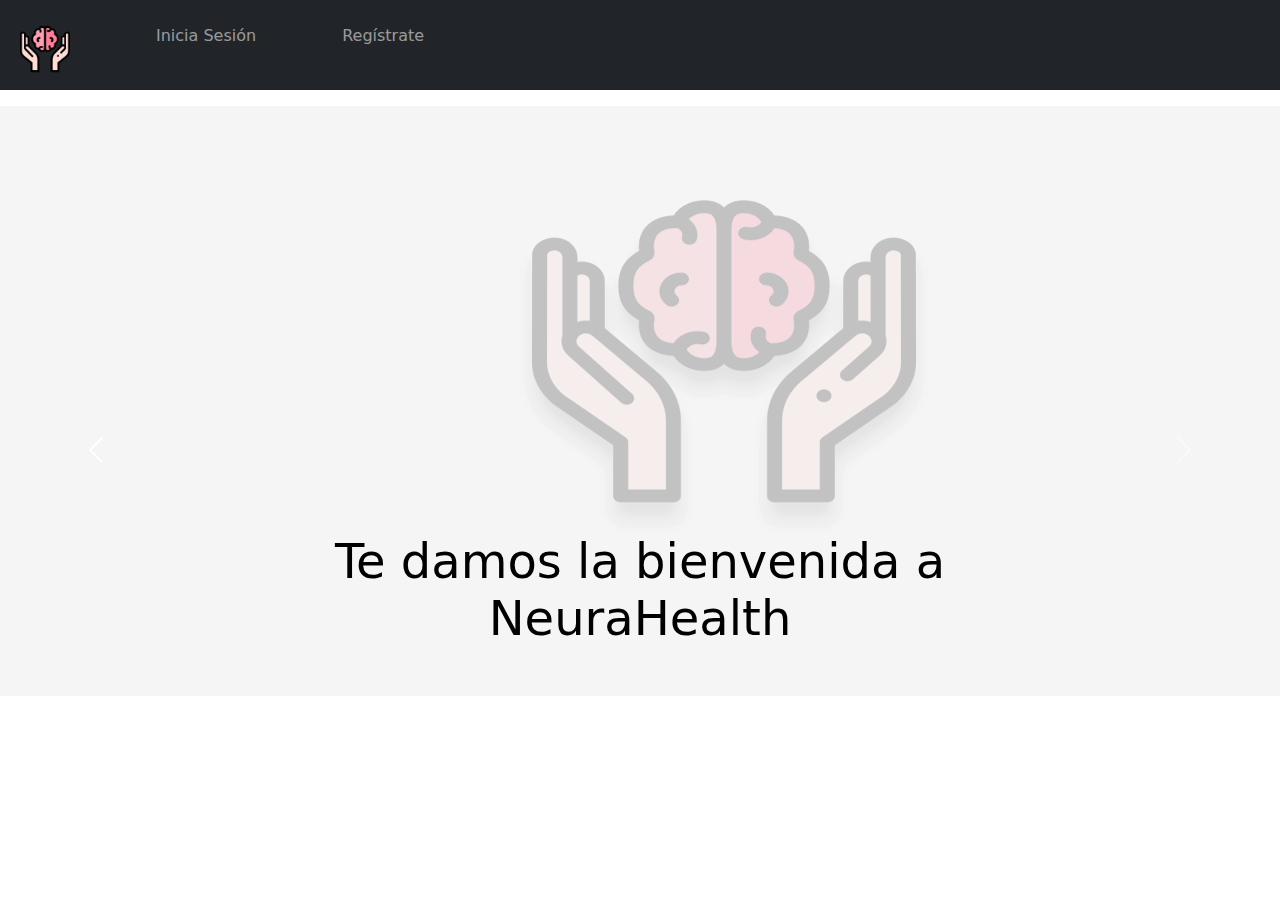
==== src/main/resources/static/index.html @ 0e4120ea "Añadido_LLamadaaApiJS_29deAbril" ====
<!DOCTYPE html>
<html lang="en">
<head>
    <meta charset="UTF-8">
    <title>NeuraHealth</title>
    <link rel="stylesheet" href="css/mystyle.css">
    <link href="https://cdn.jsdelivr.net/npm/bootstrap@5.1.3/dist/css/bootstrap.min.css" rel="stylesheet">
    <script src="https://cdn.jsdelivr.net/npm/bootstrap@5.1.3/dist/js/bootstrap.bundle.min.js"></script>
</head>
<script src="js/llamadaApi.js"></script>
<body onLoad="llamadaApi();">
    <nav class="navbar navbar-expand-sm bg-dark navbar-dark pt-3">
        <div class="container-fluid">
            <ul class="navbar-nav">
                <li class="nav-item">
                    <a class="nav-link" href="index.html">
                        <img src="images/salud-mental.png" alt="Dispute Bills" style="width:50px;">
                    </a>
                </li>
                <li class="nav-item" style="margin-left:70px">
                    <a class="nav-link" href="inicio.html">Inicia Sesión</a>
                </li>
                <li class="nav-item" style="margin-left:70px">
                    <a class="nav-link" href="registro.html">Regístrate</a>
                </li>
            </ul>
        </div>
    </nav>

    <div>
        <p id="frase" style="color:red;"></p>
    </div>

    <div>
        <div id="demo" class="carousel slide" data-bs-ride="carousel">
            <div class="carousel-inner">
                <div class="carousel-item active">
                    <img src="images/carous1.png">
                    <div class="carousel-caption" style="color:black">
                        <h3 class="display-5">Te damos la bienvenida a NeuraHealth</h3>

                    </div>
                </div>
                <div class="carousel-item">
                    <img src="images/carous1.png">
                </div>
            </div>
        </div>
        <button class="carousel-control-prev" type="button" data-bs-target="#demo" data-bs-slide="prev">
            <span class="carousel-control-prev-icon"></span>
        </button>
        <button class="carousel-control-next" type="button" data-bs-target="#demo" data-bs-slide="next">
            <span class="carousel-control-next-icon"></span>
        </button>



    </div>
    <br>
    <br>

</body>
</html>
---- src/main/resources/static/css/mystyle.css ----
.button {
              background-color: #B87ABA; /* ROSA */
              border: none;
              color: white;
              padding: 16px 32px;
              text-align: center;
              text-decoration: none;
              display: inline-block;
              font-size: 16px;
              margin: 4px 2px;
              transition-duration: 0.4s;
              cursor: pointer;
            }

            .button:hover {
                background-color: white;
                color: #B87ABA;
            }
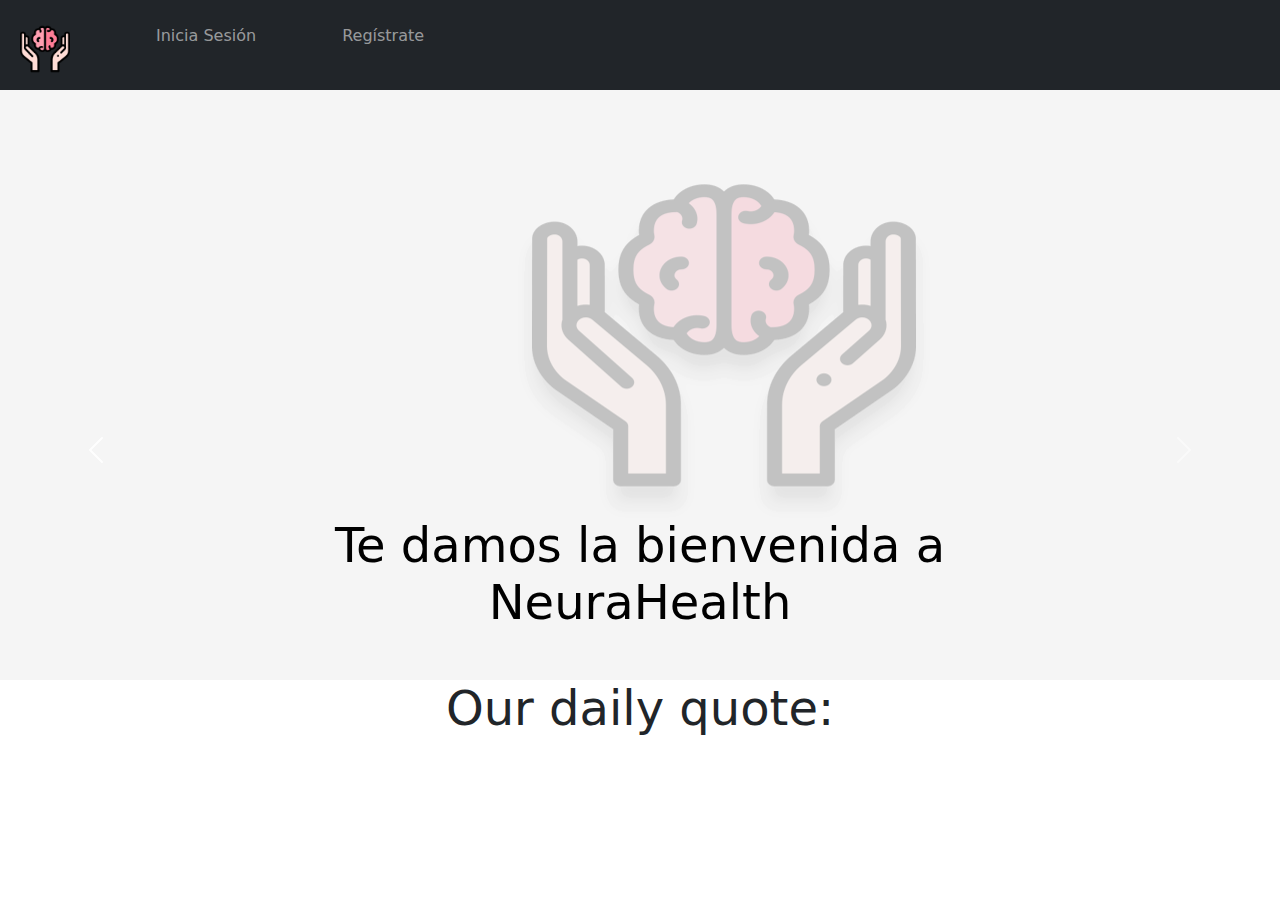
==== commit 598b4d33: "Añadido_LLamadaApiJS_29Abril" ====
--- a/src/main/resources/static/index.html
+++ b/src/main/resources/static/index.html
@@ -27,9 +27,7 @@
         </div>
     </nav>
 
-    <div>
-        <p id="frase" style="color:red;"></p>
-    </div>
+
 
     <div>
         <div id="demo" class="carousel slide" data-bs-ride="carousel">
@@ -53,6 +51,12 @@
             <span class="carousel-control-next-icon"></span>
         </button>
 
+        <div>
+            <h6 style="text-align:center;" class="display-5">Our daily quote:</h6>
+            <p style="text-align:center; color:grey" id="frase"></p>
+            <p style="text-align:center; color:grey" id="autor"></p>
+        </div>
+
 
 
     </div>
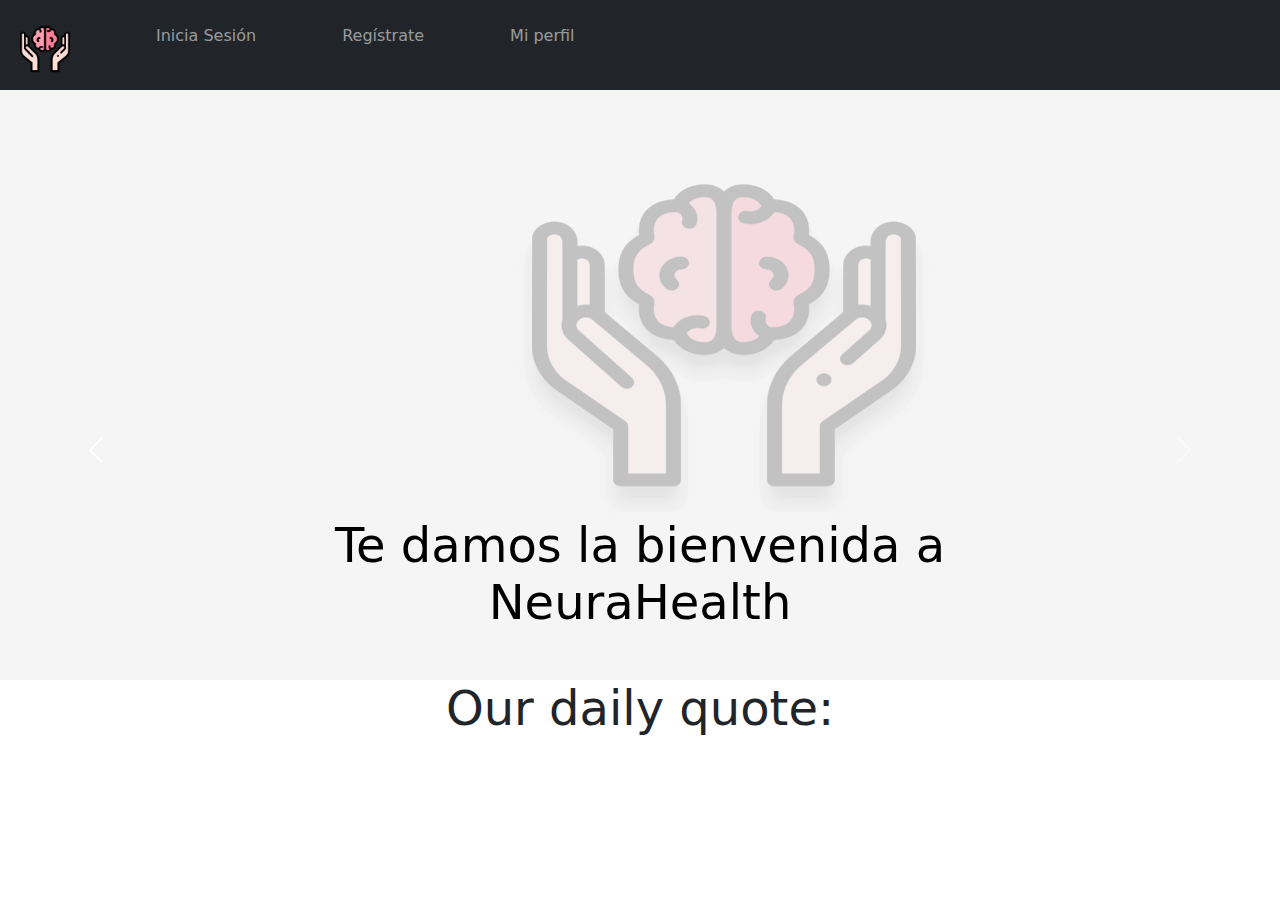
==== commit 6682bb91: "Añadido_CambiarPerfil_NoTerminado_4Mayo" ====
--- a/src/main/resources/static/index.html
+++ b/src/main/resources/static/index.html
@@ -22,6 +22,9 @@
                 </li>
                 <li class="nav-item" style="margin-left:70px">
                     <a class="nav-link" href="registro.html">Regístrate</a>
+                </li>
+                <li class="nav-item" style="margin-left:70px">
+                    <a class="nav-link" href="cambiarDataPerfil.html">Mi perfil</a>
                 </li>
             </ul>
         </div>
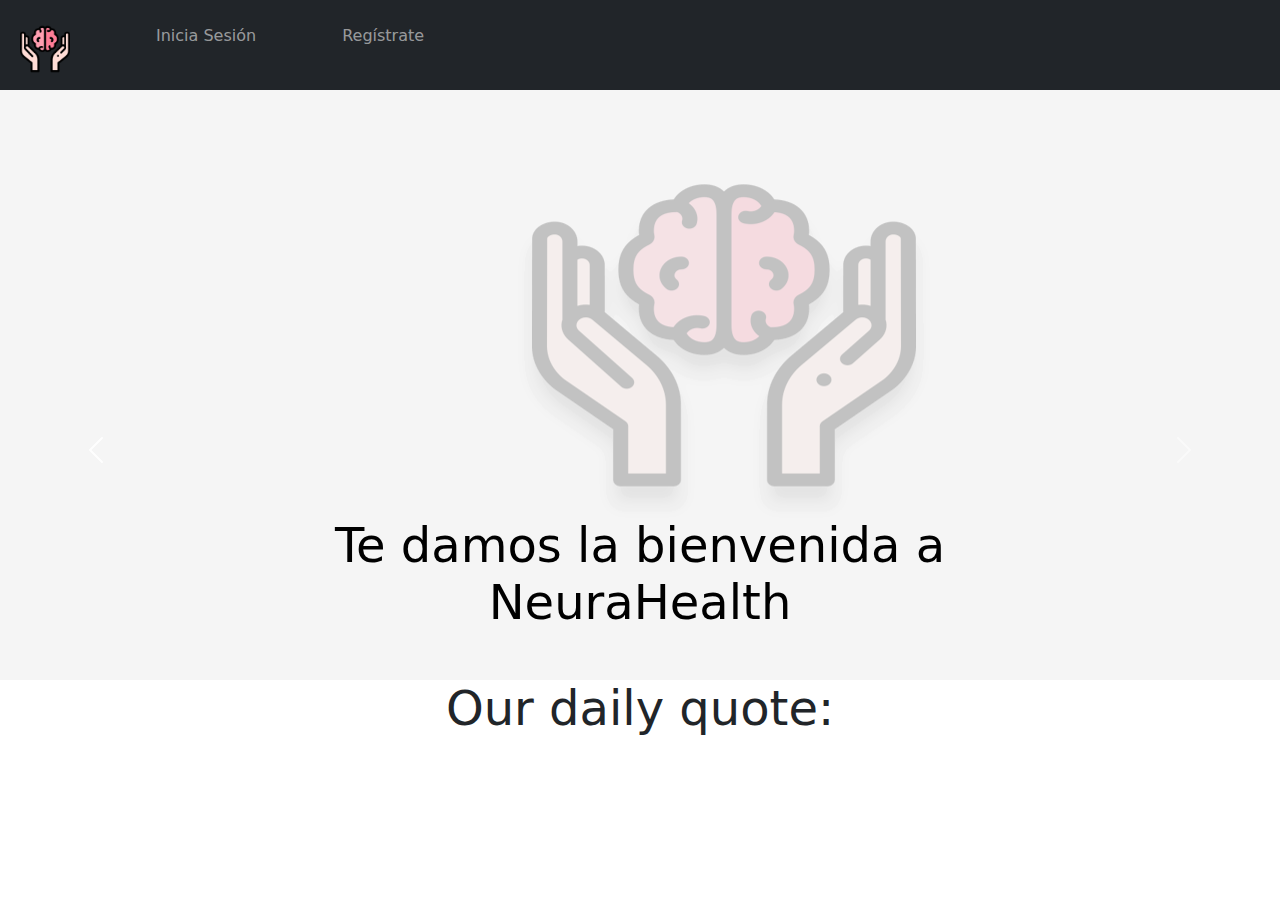
==== commit 63220086: "Index de Usuario + Avances Calendario" ====
--- a/src/main/resources/static/index.html
+++ b/src/main/resources/static/index.html
@@ -23,9 +23,12 @@
                 <li class="nav-item" style="margin-left:70px">
                     <a class="nav-link" href="registro.html">Regístrate</a>
                 </li>
-                <li class="nav-item" style="margin-left:70px">
+                <!--<li class="nav-item" style="margin-left:70px">
                     <a class="nav-link" href="cambiarDataPerfil.html">Mi perfil</a>
                 </li>
+                <li class="nav-item" style="margin-left:70px">
+                    <a class="nav-link" href="usercalendar.html">Mis calendarios</a>
+                </li>-->
             </ul>
         </div>
     </nav>
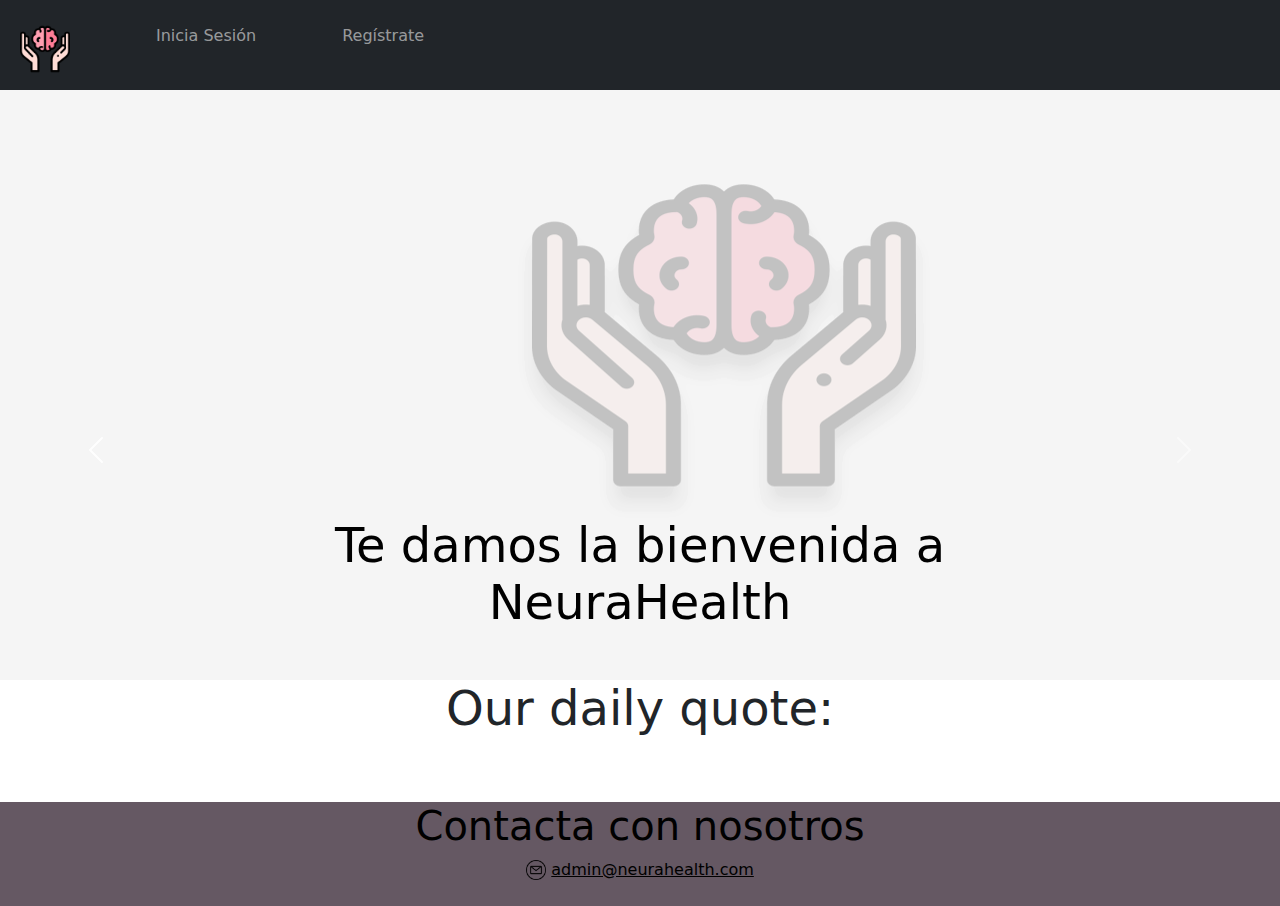
==== commit dc50a16b: "BUG registro.js arreglado" ====
--- a/src/main/resources/static/index.html
+++ b/src/main/resources/static/index.html
@@ -6,8 +6,9 @@
     <link rel="stylesheet" href="css/mystyle.css">
     <link href="https://cdn.jsdelivr.net/npm/bootstrap@5.1.3/dist/css/bootstrap.min.css" rel="stylesheet">
     <script src="https://cdn.jsdelivr.net/npm/bootstrap@5.1.3/dist/js/bootstrap.bundle.min.js"></script>
+    <script src="js/llamadaApi.js"></script>
 </head>
-<script src="js/llamadaApi.js"></script>
+
 <body onLoad="llamadaApi();">
     <nav class="navbar navbar-expand-sm bg-dark navbar-dark pt-3">
         <div class="container-fluid">
@@ -23,12 +24,6 @@
                 <li class="nav-item" style="margin-left:70px">
                     <a class="nav-link" href="registro.html">Regístrate</a>
                 </li>
-                <!--<li class="nav-item" style="margin-left:70px">
-                    <a class="nav-link" href="cambiarDataPerfil.html">Mi perfil</a>
-                </li>
-                <li class="nav-item" style="margin-left:70px">
-                    <a class="nav-link" href="usercalendar.html">Mis calendarios</a>
-                </li>-->
             </ul>
         </div>
     </nav>
@@ -64,10 +59,17 @@
         </div>
 
 
-
     </div>
     <br>
     <br>
-
+    <footer class="text-center" style="background-color: #655863">
+        <section>
+            <h3 class="display-6" style="color: black">Contacta con nosotros</h3>
+        </section>
+        <section>
+            <img width="20" height="20" src="images/email.png">
+            <a style="color: black" href="mailto:admin@neurahealth.com">admin@neurahealth.com</a>
+        </section><br>
+    </footer>
 </body>
 </html>--- a/src/main/resources/static/css/mystyle.css
+++ b/src/main/resources/static/css/mystyle.css
@@ -15,4 +15,15 @@
             .button:hover {
                 background-color: white;
                 color: #B87ABA;
-            }+            }
+
+.custom-select {
+
+}
+
+.custom-select select {
+    background-color: #D3C2D1;
+    color: white;
+    padding: 5px;
+    outline: none;
+}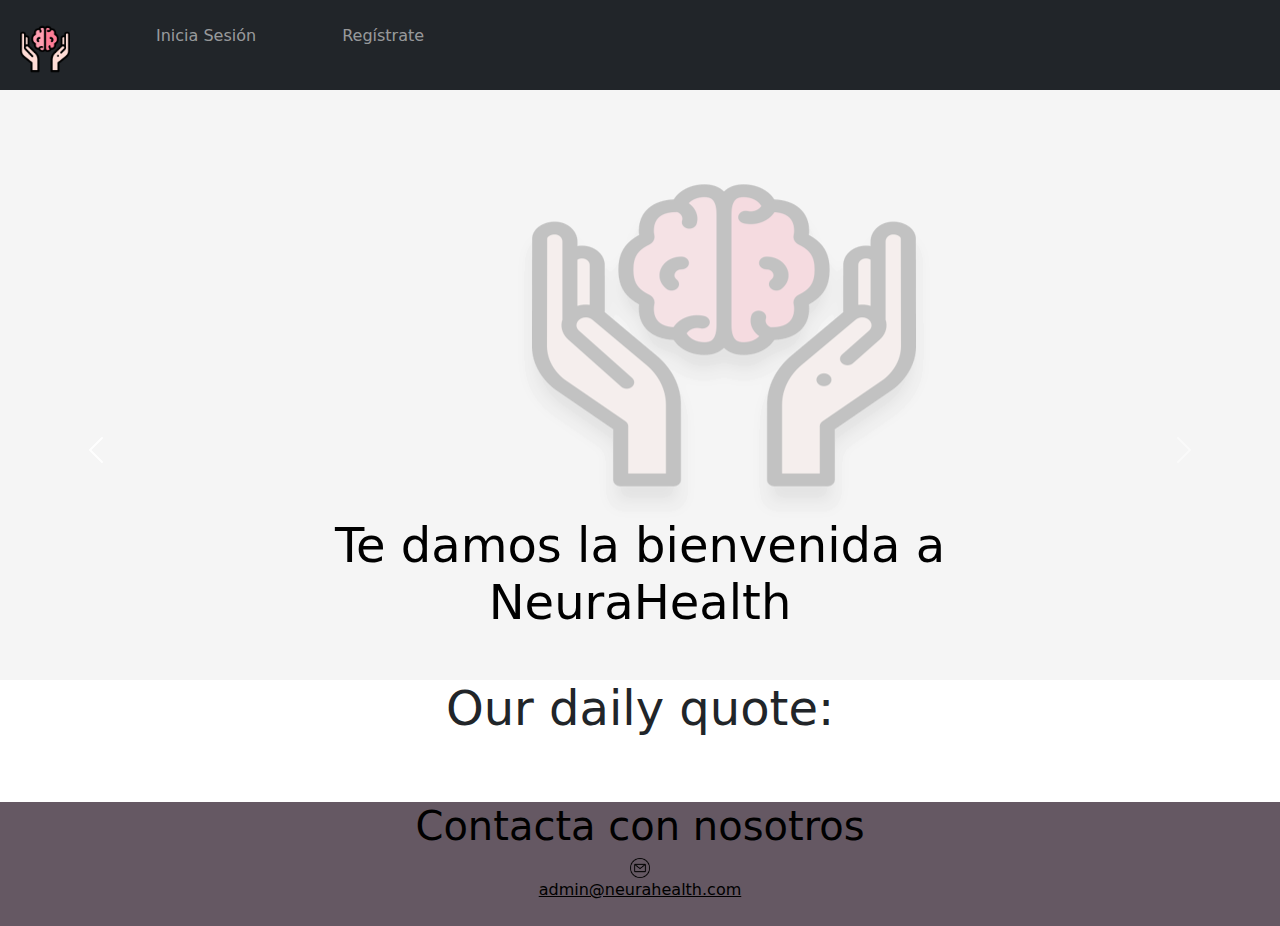
==== commit c261d1e3: "Añadido fotos y README" ====
--- a/src/main/resources/static/index.html
+++ b/src/main/resources/static/index.html
@@ -7,6 +7,13 @@
     <link href="https://cdn.jsdelivr.net/npm/bootstrap@5.1.3/dist/css/bootstrap.min.css" rel="stylesheet">
     <script src="https://cdn.jsdelivr.net/npm/bootstrap@5.1.3/dist/js/bootstrap.bundle.min.js"></script>
     <script src="js/llamadaApi.js"></script>
+    <style>
+        img {
+          display: block;
+          margin-left: auto;
+          margin-right: auto;
+        }
+    </style>
 </head>
 
 <body onLoad="llamadaApi();">
@@ -41,7 +48,7 @@
                     </div>
                 </div>
                 <div class="carousel-item">
-                    <img src="images/carous1.png">
+                    <img src="images/mentalwellness_articleCR.jpg" align="center">
                 </div>
             </div>
         </div>
